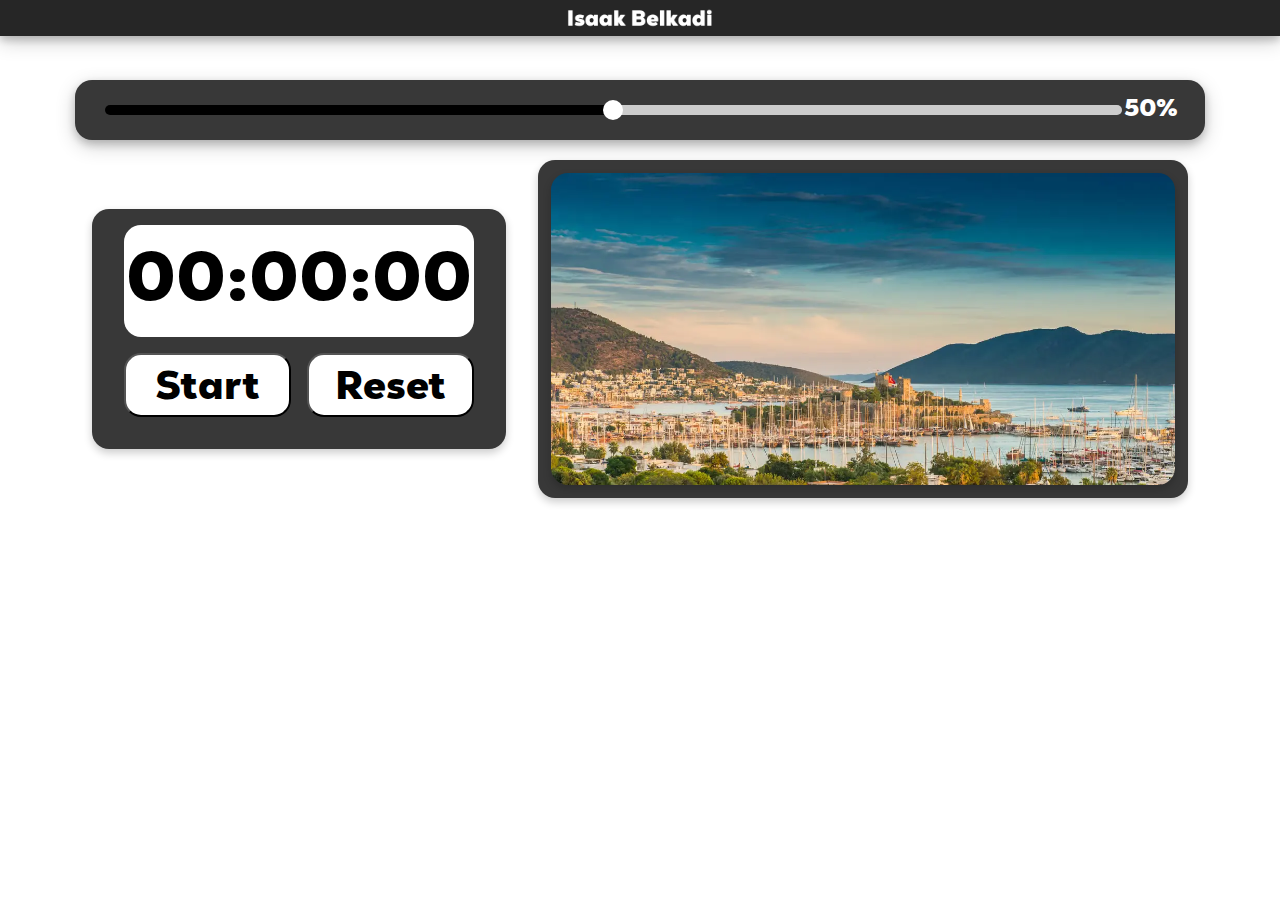
==== Opdracht_2/index.html @ 34caffd8 "commit final" ====
<!DOCTYPE html>
<html lang="en">
<head>
    <meta charset="UTF-8">
    <meta name="viewport" content="width=device-width, initial-scale=1.0">
    <title>Opdr. 2</title>
    <link rel="stylesheet" type="text/css" href="style.css">
    <script defer src="main.js"></script>
</head>
<body>
    <header id="topBar">
        <img id="topbar-midlogo" src="img/Logo.webp" alt="">
    </header>
    <main>
        <section id="slidur">
            <input type="range" id="volumeSlider" min="0" max="100" value="50">
            <div id="volumeValue">50%</div>
        </section>

        <section id="belowslide">
            <section id="sw">
                <section id="swdisplayarea">
                    <div id="swdisplay">00:00:00</div>
                </section>
                <div id="swcontrols">
                    <button id="swstartStop">Start</button>
                    <button id="swreset">Reset</button>
                </div>
            </section>
            <section id="imageContainer">
                <img id="dynamicImage" alt="Dynamic Image">
            </section>
        </section>
    </main>
</body>
</html>
---- Opdracht_2/style.css ----
@font-face {
    font-family: 'GTVCS';
    src: url('fonts/GTVCS-Black.woff2') format('woff2'),
        url('fonts/GTVCS-Black.woff') format('woff');
    font-weight: 900;
    font-style: normal;
    font-display: swap;
}

header {
    margin: 0 auto;
    background: #262626;
    padding: 1.125rem 0;
    position: fixed;
    width: 100%;
    top: 0%;
    left: 0%;
    z-index: 10;
}

#topBar {
    box-shadow: 0 4px 8px 0 rgba(0, 0, 0, 0.2), 0 6px 20px 0 rgba(0, 0, 0, 0.19);
}

#topbar-midlogo {
    position: absolute;
    max-width: 12rem;
    width: 100%;
    top: -4.9rem;
    left: 50%;
    transform: translateX(-50%);
}

#belowslide {
    display: flex;
    justify-content: center;
    align-items: center;
    gap: 2rem;
    margin-top: 2rem;
    position: relative;
    margin-top: 10rem;
}


#sw {
    background-color: #383838;
    padding: 2rem;
    max-width: 21.875rem;
    max-height: 14.0625rem;
    width: 100%;
    border-radius: 1.0625rem;
    box-shadow: 0 4px 8px rgba(0, 0, 0, 0.2);
}

#swdisplayarea {
    background-color: #FFFFFF;
    position: relative;
    top: 2.5rem;
    left: 50%;
    transform: translate(-50%, -50%);
    max-height: 11.25rem;
    max-width: 22rem;
    height: 100%;
    width:100%;
    border-radius: 1.0625rem;
    font-family: 'GTVCS';
    font-size: 4.375rem;
    display: flex;
    align-items: center;
    justify-content: center;
}

#swcontrols {
    display: flex;
    justify-content: center;
    gap: 1rem;
}

#swreset, #swstartStop {
    border-radius: 1.0625rem;
    font-family: 'GTVCS';
    background-color: #FFFFFF;
    max-width: 11rem;
    max-height: 4rem;
    height: 100%;
    width: 100%;
    font-size: 2.5rem;
    transition: transform 0.15s ease-in-out;
}

#swreset:hover, #swstartStop:hover {
    /* background-color: gray; */
    transform: scale(1.15);
}

#slidur {
    position: absolute;
    top: 5rem;
    left: 50%;
    transform: translateX(-50%);
    width: 70.625rem;
    height: 3.75rem;
    border-radius: 1.0625rem;
    background-color: #383838;
    display: flex;
    align-items: center;
    justify-content: center;
    box-shadow: 0 4px 8px 0 rgba(0, 0, 0, 0.2), 0 6px 20px 0 rgba(0, 0, 0, 0.19);
}

#volumeSlider {
    width: 90%;
    height: 0.625rem;
    -webkit-appearance: none;
    appearance: none;
    background: linear-gradient(to right, #000000 50%, #ccc 50%);
    border-radius: 0.3125rem;
    outline: none;
}

#volumeSlider::-webkit-slider-thumb {
    -webkit-appearance: none;
    appearance: none;
    width: 1.25rem;
    height: 1.25rem;
    background: white;
    border-radius: 50%;
    cursor: pointer;
    transition: transform 0.15s ease-in-out;
}

#volumeSlider:active::-webkit-slider-thumb {
    transform: scale(1.2);
}

#volumeValue {
    font-size: 1.5rem;
    left: 1rem;
    color: white;
    text-align: center;
    font-family: 'GTVCS';
}

#imageContainer {
    background-color: #383838;
    min-width: 10rem;
    min-height: 10.6rem;
    width: 39rem;
    padding: 0.8rem;
    display: flex;
    justify-content: center;
    align-items: center;
    border-radius: 1.0625rem;
    box-shadow: 0 4px 8px rgba(0, 0, 0, 0.2);
    overflow: hidden;
}

#imageContainer img {
    width: 100%;
    height: 100%;
    object-fit: cover;
    border-radius: 1.0625rem;
    box-shadow: 0 4px 8px rgba(0, 0, 0, 0.2);
}
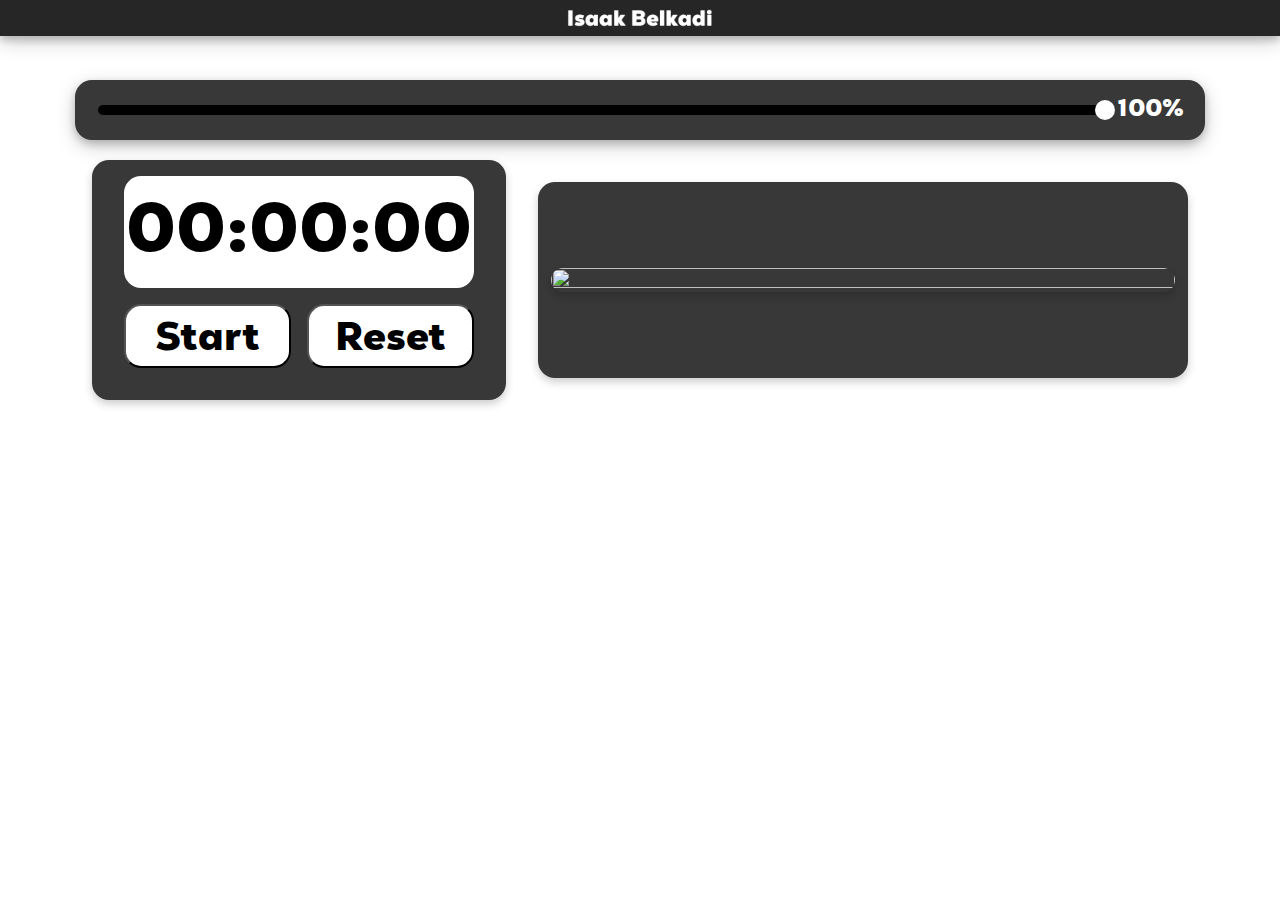
==== commit 67c13f99: "finish" ====
--- a/Opdracht_2/index.html
+++ b/Opdracht_2/index.html
@@ -13,8 +13,8 @@
     </header>
     <main>
         <section id="slidur">
-            <input type="range" id="volumeSlider" min="0" max="100" value="50">
-            <div id="volumeValue">50%</div>
+            <input type="range" id="volumeSlider" min="0" max="100" value="100">
+            <div id="volumeValue">100%</div>
         </section>
 
         <section id="belowslide">
@@ -28,7 +28,7 @@
                 </div>
             </section>
             <section id="imageContainer">
-                <img id="dynamicImage" alt="Dynamic Image">
+                <img id="dynamicImage">
             </section>
         </section>
     </main>
--- a/Opdracht_2/style.css
+++ b/Opdracht_2/style.css
@@ -98,7 +98,8 @@
     top: 5rem;
     left: 50%;
     transform: translateX(-50%);
-    width: 70.625rem;
+    max-width: 70.625rem;
+    width: 100%;
     height: 3.75rem;
     border-radius: 1.0625rem;
     background-color: #383838;
@@ -113,7 +114,7 @@
     height: 0.625rem;
     -webkit-appearance: none;
     appearance: none;
-    background: linear-gradient(to right, #000000 50%, #ccc 50%);
+    background: linear-gradient(to right, #000000 100%, #ccc 0%);
     border-radius: 0.3125rem;
     outline: none;
 }
@@ -144,8 +145,9 @@
 #imageContainer {
     background-color: #383838;
     min-width: 10rem;
+    max-width: 39rem;
     min-height: 10.6rem;
-    width: 39rem;
+    width: 100%;
     padding: 0.8rem;
     display: flex;
     justify-content: center;
